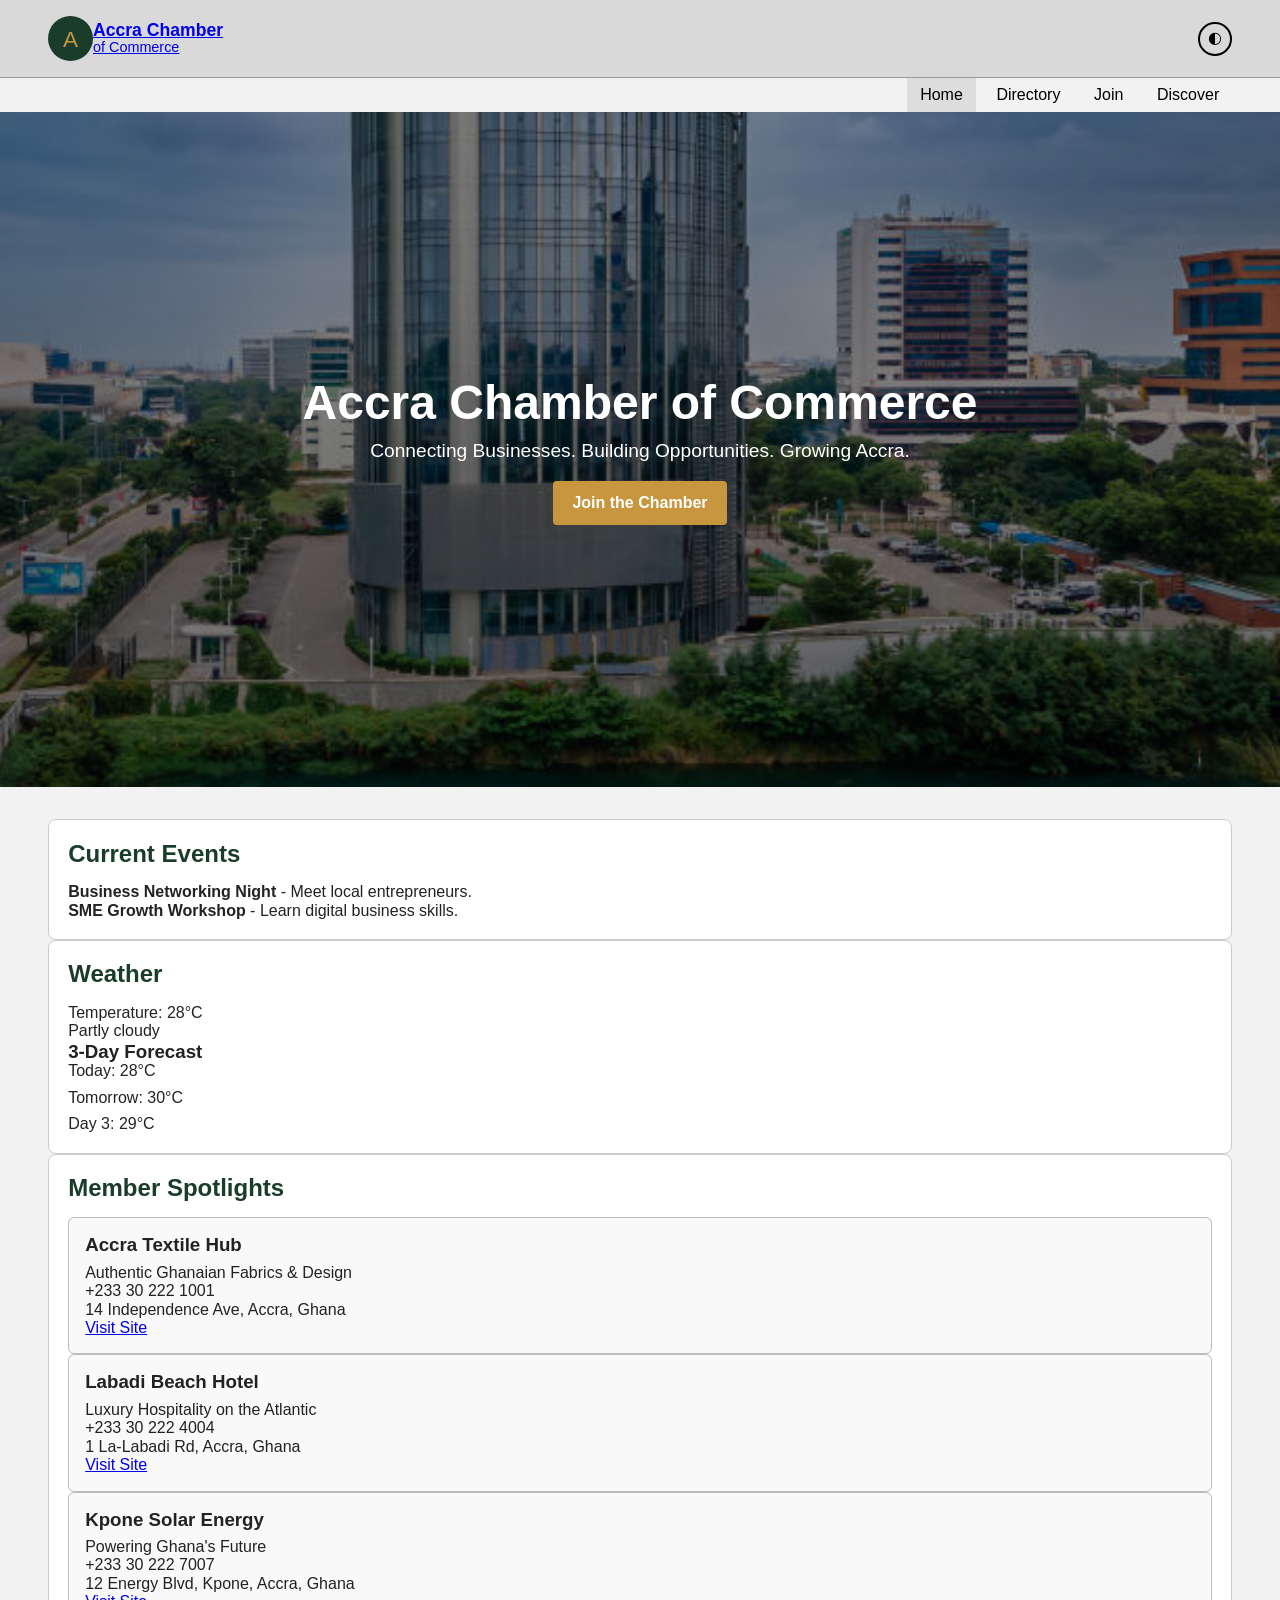
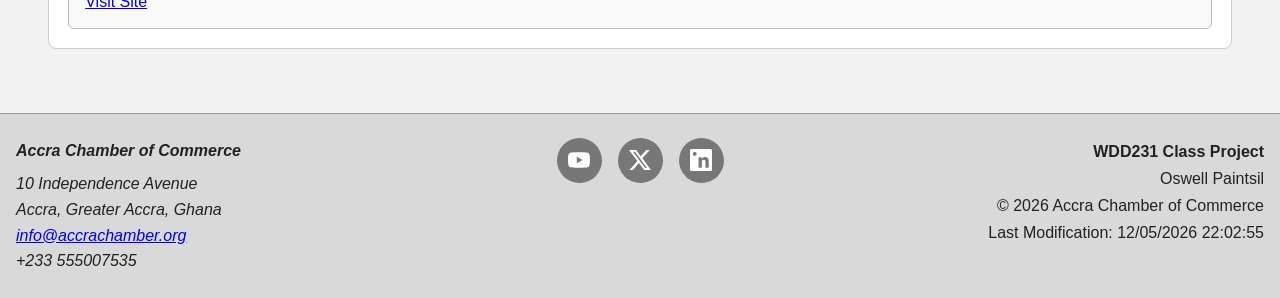
==== chamber/index.html @ fb3eba5d "W03: Chamber Home Page" ====
<!doctype html>
<html lang="en">
  <head>
    <meta charset="UTF-8" />
    <meta name="viewport" content="width=device-width, initial-scale=1.0" />

    <meta
      name="description"
      content="Accra Chamber of Commerce - Supporting local businesses in Accra, Ghana."
    />
    <meta name="author" content="Oswell Paintsil" />

    <title>Home | Accra Chamber of Commerce</title>

    <!-- Favicon -->
    <link rel="icon" href="images/favicon.svg" type="image/svg+xml" />

    <!-- CSS -->
    <link rel="stylesheet" href="styles/normalize.css" />
    <link rel="stylesheet" href="styles/small.css" />
    <link rel="stylesheet" href="styles/larger.css" />

    <!-- Fonts -->
    <link rel="preconnect" href="https://fonts.googleapis.com" />
    <link rel="preconnect" href="https://fonts.gstatic.com" crossorigin />
    <link
      href="https://fonts.googleapis.com/css2?family=Source+Sans+3:wght@400;600;700&display=swap"
      rel="stylesheet"
    />
  </head>

  <body>
    <header>
      <a href="index.html" class="header-logo">
        <svg class="logo-icon" viewBox="0 0 44 44">
          <rect width="44" height="44" rx="22" fill="#1a3c2a" />
          <text
            x="22"
            y="30"
            text-anchor="middle"
            font-size="22"
            fill="#c8963e"
          >
            A
          </text>
        </svg>

        <div class="logo-text">
          <span class="site-name">Accra Chamber</span>
          <span class="site-sub">of Commerce</span>
        </div>
      </a>

      <div class="header-controls">
        <button class="theme-toggle">&#9680;</button>
        <button class="hamburger" aria-expanded="false">
          <span></span><span></span><span></span>
        </button>
      </div>
    </header>

    <nav id="main-nav">
      <ul>
        <li><a href="index.html">Home</a></li>
        <li><a href="directory.html">Directory</a></li>
        <li><a href="join.html">Join</a></li>
        <li><a href="discover.html">Discover</a></li>
      </ul>
    </nav>

    <!-- HERO (CSS BACKGROUND ONLY) -->
    <section class="hero">
      <div class="hero-overlay">
        <h1>Accra Chamber of Commerce</h1>
        <p>Connecting Businesses. Building Opportunities. Growing Accra.</p>

        <a href="join.html" class="cta-btn">Join the Chamber</a>
      </div>
    </section>

    <!-- HOME CONTENT -->
    <main class="home-main">
      <!-- EVENTS -->
      <section class="home-card">
        <h2>Current Events</h2>

        <p>
          <strong>Business Networking Night</strong> - Meet local entrepreneurs.
        </p>
        <p>
          <strong>SME Growth Workshop</strong> - Learn digital business skills.
        </p>
      </section>

      <!-- WEATHER -->
      <section class="home-card">
        <h2>Weather</h2>

        <p>Temperature: <span id="current-temp">--</span>°C</p>
        <p id="weather-desc">Loading...</p>

        <h3>3-Day Forecast</h3>
        <ul id="forecast-list"></ul>
      </section>

      <!-- SPOTLIGHTS -->
      <section class="home-card spotlight-section">
        <h2>Member Spotlights</h2>
        <div id="spotlight-container"></div>
      </section>
    </main>

    <!-- ===================== FOOTER  — matches wireframe layout ===================== -->
    <footer>
      <div class="footer-inner">
        <!-- Left: org contact info -->
        <address class="footer-org">
          <strong>Accra Chamber of Commerce</strong>
          10 Independence Avenue<br />
          Accra, Greater Accra, Ghana<br />
          <a href="mailto:info@accrachamber.org">info@accrachamber.org</a><br />
          +233 555007535
        </address>

        <!-- Centre: social icons (YouTube, Twitter/X, LinkedIn) -->
        <div
          class="footer-social"
          role="navigation"
          aria-label="Social media links"
        >
          <a
            href="https://youtube.com"
            target="_blank"
            rel="noopener noreferrer"
            aria-label="YouTube"
          >
            <svg viewBox="0 0 24 24" aria-hidden="true">
              <path
                d="M23.5 6.2a3 3 0 0 0-2.1-2.1C19.5 3.6 12 3.6 12 3.6s-7.5 0-9.4.5A3 3 0 0 0 .5 6.2C0 8.1 0 12 0 12s0 3.9.5 5.8a3 3 0 0 0 2.1 2.1C4.5 20.4 12 20.4 12 20.4s7.5 0 9.4-.5a3 3 0 0 0 2.1-2.1C24 15.9 24 12 24 12s0-3.9-.5-5.8zM9.6 15.6V8.4l6.3 3.6-6.3 3.6z"
              />
            </svg>
          </a>
          <a
            href="https://twitter.com"
            target="_blank"
            rel="noopener noreferrer"
            aria-label="Twitter / X"
          >
            <svg viewBox="0 0 24 24" aria-hidden="true">
              <path
                d="M18.9 1h3.7l-8 9.2L24 23h-7.4l-5.8-7.6L4.2 23H.5l8.6-9.8L0 1h7.6l5.2 6.9L18.9 1zm-1.3 19.8h2L6.5 3.1H4.3l13.3 17.7z"
              />
            </svg>
          </a>
          <a
            href="https://linkedin.com"
            target="_blank"
            rel="noopener noreferrer"
            aria-label="LinkedIn"
          >
            <svg viewBox="0 0 24 24" aria-hidden="true">
              <path
                d="M20.45 20.45h-3.56v-5.57c0-1.33-.02-3.04-1.85-3.04-1.85 0-2.14 1.45-2.14 2.94v5.67H9.35V9h3.41v1.56h.05a3.74 3.74 0 0 1 3.37-1.85c3.6 0 4.27 2.37 4.27 5.45v6.29zM5.34 7.43a2.07 2.07 0 1 1 0-4.13 2.07 2.07 0 0 1 0 4.13zM3.56 20.45h3.56V9H3.56v11.45zM22.22 0H1.78C.8 0 0 .78 0 1.74v20.52C0 23.22.8 24 1.78 24h20.44C23.2 24 24 23.22 24 22.26V1.74C24 .78 23.2 0 22.22 0z"
              />
            </svg>
          </a>
        </div>

        <!-- Right: development info -->
        <div class="footer-dev">
          <strong>WDD231 Class Project</strong><br />
          Oswell Paintsil<br />
          &copy; <span id="copyright-year"></span> Accra Chamber of Commerce<br />
          Last Modification: <span id="last-modified"></span>
        </div>
      </div>
    </footer>

    <script src="scripts/main.js"></script>
  </body>
</html>
---- chamber/styles/small.css ----
/* ============================================
   RESET / NORMALIZE
============================================ */
* {
    margin: 0;
    padding: 0;
    box-sizing: border-box;
}

html {
    font-size: 16px;
}

body {
    font-family: Arial, Helvetica, sans-serif;
    background-color: #f2f2f2;
    color: #222;
    min-width: 320px;
}

/* ============================================
   HEADER
============================================ */
header {
    background-color: #d9d9d9;
    padding: 1rem;
    border-bottom: 1px solid #999;
}

.header-logo {
    display: flex;
    align-items: center;
    justify-content: space-between;
}

.logo-left {
    display: flex;
    align-items: center;
    gap: .5rem;
}

.logo-icon {
    width: 45px;
    height: 45px;
}

.logo-text {
    line-height: 1.1;
}

.site-name {
    display: block;
    font-size: 1.1rem;
    font-weight: bold;
}

.site-sub {
    display: block;
    font-size: .9rem;
}

/* ============================================
   HEADER CONTROLS
============================================ */
.header-controls {
    display: flex;
    align-items: center;
    gap: 1rem;
}

.theme-toggle {
    background: none;
    border: 2px solid #000;
    border-radius: 50%;
    width: 34px;
    height: 34px;
    cursor: pointer;
    font-size: 1rem;
}

.hamburger {
    background: none;
    border: none;
    cursor: pointer;
}

.hamburger span {
    display: block;
    width: 28px;
    height: 3px;
    background-color: #000;
    margin: 5px 0;
}

/* ============================================
   NAVIGATION
============================================ */
nav {
    display: none;
    background-color: #333;
}

nav.open {
    display: block;
}

nav ul {
    list-style: none;
}

nav ul li a {
    display: block;
    padding: .9rem;
    color: #fff;
    text-decoration: none;
    border-top: 1px solid #555;
}

nav ul li a:hover,
nav ul li a.active {
    background-color: #555;
}

/* ============================================
   PAGE BANNER
============================================ */
.page-banner {
    background-color: #e5e5e5;
    text-align: center;
    padding: 1.5rem 1rem;
    border-bottom: 1px solid #bbb;
}

.page-banner h1 {
    font-size: 2rem;
    margin-bottom: .5rem;
}

.page-banner p {
    font-size: .95rem;
}

/* ============================================
   DIRECTORY CONTROLS
============================================ */
.directory-controls {
    display: flex;
    justify-content: space-between;
    align-items: center;
    padding: 1rem;
    background-color: #fff;
    border-bottom: 1px solid #ccc;
}

.directory-controls h2 {
    font-size: 1.1rem;
}

.view-toggle {
    display: flex;
    gap: .5rem;
}

.view-btn {
    padding: .4rem .7rem;
    border: 1px solid #333;
    background-color: #fff;
    cursor: pointer;
    font-size: 1rem;
}

.view-btn.active {
    background-color: #333;
    color: #fff;
}

/* ============================================
   MAIN
============================================ */
main {
    padding: 1rem;
}

/* ============================================
   GRID VIEW
============================================ */
#members-container.grid-view {
    display: grid;
    grid-template-columns: 1fr;
    gap: 1rem;
}

/* ============================================
   MEMBER CARD
============================================ */
.member-card {
    background-color: #fff;
    border: 1px solid #bbb;
}

.card-header {
    text-align: center;
    padding: .8rem;
    border-bottom: 1px solid #bbb;
    background-color: #efefef;
}

.card-name {
    font-size: 1.2rem;
    font-weight: bold;
}

.card-tagline {
    font-size: .9rem;
    color: #555;
}

.card-body {
    display: flex;
    gap: 1rem;
    padding: 1rem;
}

.card-img-wrap {
    width: 80px;
    height: 80px;
    background-color: #ccc;
    border: 1px solid #999;
    flex-shrink: 0;

    display: flex;
    justify-content: center;
    align-items: center;

    position: relative;
}

.card-img-wrap::before,
.card-img-wrap::after {
    content: "";
    position: absolute;
    width: 100%;
    height: 1px;
    background-color: #777;
    top: 50%;
}

.card-img-wrap::before {
    transform: rotate(45deg);
}

.card-img-wrap::after {
    transform: rotate(-45deg);
}

.card-emoji {
    position: relative;
    z-index: 1;
    font-size: 2rem;
}

.card-info {
    display: flex;
    flex-direction: column;
    gap: .5rem;
    font-size: .9rem;
}

.card-info-row .lbl {
    font-weight: bold;
}

.card-info-row a {
    color: #000;
    text-decoration: none;
}

.card-info-row a:hover {
    text-decoration: underline;
}

.card-footer {
    padding: .7rem 1rem;
    border-top: 1px solid #bbb;
    background-color: #f7f7f7;
}

.membership-badge {
    padding: .25rem .6rem;
    color: #fff;
    font-size: .8rem;
    font-weight: bold;
}

.badge-gold {
    background-color: goldenrod;
}

.badge-silver {
    background-color: gray;
}

.badge-member {
    background-color: green;
}

/* ============================================
   LIST VIEW
============================================ */
#members-container.list-view {
    display: flex;
    flex-direction: column;
    gap: .5rem;
}

#members-container.list-view .member-card {
    display: block;
}

#members-container.list-view .card-body {
    flex-direction: row;
    align-items: center;
}

#members-container.list-view .card-img-wrap {
    width: 60px;
    height: 60px;
}

/* ============================================
   LOADING
============================================ */
.loading-state {
    text-align: center;
    padding: 2rem;
}

/* ============================================
   FOOTER
============================================ */
footer {
    background-color: #d9d9d9;
    margin-top: 2rem;
    padding: 1.5rem 1rem;
    border-top: 1px solid #999;
}

.footer-inner {
    display: flex;
    flex-direction: column;
    gap: 1.5rem;
}

.footer-org {
    line-height: 1.6;
}

.footer-org strong {
    display: block;
    margin-bottom: .5rem;
}

.footer-social {
    display: flex;
    gap: 1rem;
}

.footer-social a {
    width: 45px;
    height: 45px;
    background-color: #777;
    border-radius: 50%;

    display: flex;
    justify-content: center;
    align-items: center;
}

.footer-social svg {
    width: 22px;
    height: 22px;
    fill: #fff;
}

.footer-dev {
    line-height: 1.7;
}

/* ============================================
   ACCESSIBILITY
============================================ */
.visually-hidden {
    position: absolute;
    left: -9999px;
}

.hero {
    width: 100%;
    height: 50vh;          /* reduced for mobile stability */
    min-height: 280px;

    background-image: url("../images/hero-image.jpg");
    background-size: cover;
    background-position: center top; /* KEY FIX */
    background-repeat: no-repeat;

    position: relative;
    display: flex;
    align-items: center;
    justify-content: center;

    overflow: hidden;
}

.hero::before {
    content: "";
    position: absolute;
    inset: 0;

    background: linear-gradient(
        rgba(0,0,0,0.35),
        rgba(0,0,0,0.55)
    );
}

.hero-overlay {
    position: relative;
    z-index: 2;

    text-align: center;
    color: #fff;

    padding: 1rem;
    max-width: 90%;
}

.hero-overlay h1 {
    font-size: 1.6rem;
    margin-bottom: 0.5rem;
}

.hero-overlay p {
    font-size: 0.95rem;
    line-height: 1.4;
}




```css
/* ============================================
   HOME PAGE
============================================ */

.home-main {
    display: grid;
    gap: 1rem;
    padding: 1rem;
}

.home-card {
    background-color: #fff;
    padding: 1.2rem;
    border: 1px solid #ccc;
    border-radius: 8px;
}

.home-card h2 {
    margin-bottom: 1rem;
    color: #1a3c2a;
}

.event-item {
    margin-bottom: 1rem;
}

.event-item h3 {
    margin-bottom: .4rem;
}

/* ============================================
   CTA BUTTON
============================================ */

.cta-btn {
    display: inline-block;
    margin-top: 1rem;
    background-color: #c8963e;
    color: #fff;
    padding: .8rem 1.2rem;
    text-decoration: none;
    font-weight: bold;
    border-radius: 4px;
}

.cta-btn:hover {
    background-color: #a57c30;
}

/* ============================================
   WEATHER
============================================ */

.weather-current {
    margin-bottom: 1rem;
}

#forecast-list {
    list-style: none;
    display: flex;
    flex-direction: column;
    gap: .5rem;
}

/* ============================================
   SPOTLIGHTS
============================================ */

.spotlight-grid {
    display: grid;
    gap: 1rem;
}

.spotlight-card {
    border: 1px solid #bbb;
    padding: 1rem;
    background-color: #f9f9f9;
    border-radius: 6px;
}

.spotlight-card img {
    width: 100%;
    max-width: 120px;
    margin-bottom: 1rem;
}

.spotlight-card h3 {
    margin-bottom: .5rem;
}

/* ============================================
   RESPONSIVE HOME LAYOUT
============================================ */

@media screen and (min-width: 768px) {

    .home-main {
        grid-template-columns: 1fr 1fr;
    }

    .spotlight-section {
        grid-column: 1 / -1;
    }

    .spotlight-grid {
        grid-template-columns: repeat(3, 1fr);
    }
}
```
---- chamber/styles/larger.css ----
/* ============================================
   TABLET VIEW
============================================ */
@media screen and (min-width: 640px) {

    /* ========================================
       HEADER
    ======================================== */
    header {
        display: flex;
        justify-content: space-between;
        align-items: center;
        padding: 1rem 2rem;
    }

    .header-logo {
        width: auto;
    }

    /* ========================================
       NAVIGATION
    ======================================== */
    .hamburger {
        display: none;
    }

    nav {
        display: block !important;
        background-color: transparent;
    }

    nav ul {
        display: flex;
        justify-content: flex-end;
        align-items: center;
        gap: .5rem;
        padding-right: 2rem;
    }

    nav ul li a {
        color: #000;
        border: none;
        padding: .5rem .8rem;
    }

    nav ul li a:hover,
    nav ul li a.active {
        background-color: #ddd;
        color: #000;
    }

    /* ========================================
       MAIN
    ======================================== */
    main {
        padding: 2rem;
    }

    /* ========================================
       DIRECTORY GRID
    ======================================== */
    #members-container.grid-view {
        grid-template-columns: repeat(2, 1fr);
    }

    /* ========================================
       FOOTER
    ======================================== */
    .footer-inner {
        flex-direction: row;
        justify-content: space-between;
        align-items: flex-start;
    }

    .footer-org,
    .footer-dev {
        flex: 1;
    }

    .footer-dev {
        text-align: right;
    }

    .footer-social {
        justify-content: center;
        align-items: center;
    }
}

/* ============================================
   DESKTOP VIEW
============================================ */
@media screen and (min-width: 900px) {

    /* ========================================
       HEADER
    ======================================== */
    header {
        padding: 1rem 3rem;
    }

    nav ul {
        padding-right: 3rem;
    }

    /* ========================================
       PAGE BANNER
    ======================================== */
    .page-banner {
        padding: 2rem;
    }

    .page-banner h1 {
        font-size: 2.5rem;
    }

    /* ========================================
       MAIN
    ======================================== */
    main {
        padding: 2rem 3rem;
    }

    /* ========================================
       DIRECTORY GRID
    ======================================== */
    #members-container.grid-view {
        grid-template-columns: repeat(3, 1fr);
    }

    /* ========================================
       CARD ADJUSTMENTS
    ======================================== */
    .card-img-wrap {
        width: 90px;
        height: 90px;
    }

    .card-name {
        font-size: 1.3rem;
    }
}

/* ============================================
   LARGE SCREENS
============================================ */
@media screen and (min-width: 1200px) {

    #members-container.grid-view {
        grid-template-columns: repeat(4, 1fr);
    }

    main {
        max-width: 1400px;
        margin: 0 auto;
    }
}

@media screen and (min-width: 640px) {
    .hero {
        height: 65vh;
    }

    .hero-overlay h1 {
        font-size: 2.5rem;
    }

    .hero-overlay p {
        font-size: 1.2rem;
    }
}

@media screen and (min-width: 640px) {
    .hero {
        height: 65vh;
        background-position: center;
    }

    .hero-overlay h1 {
        font-size: 2.4rem;
    }

    .hero-overlay p {
        font-size: 1.2rem;
    }
}

@media screen and (min-width: 900px) {
    .hero {
        height: 75vh;
    }

    .hero-overlay h1 {
        font-size: 3rem;
    }
}
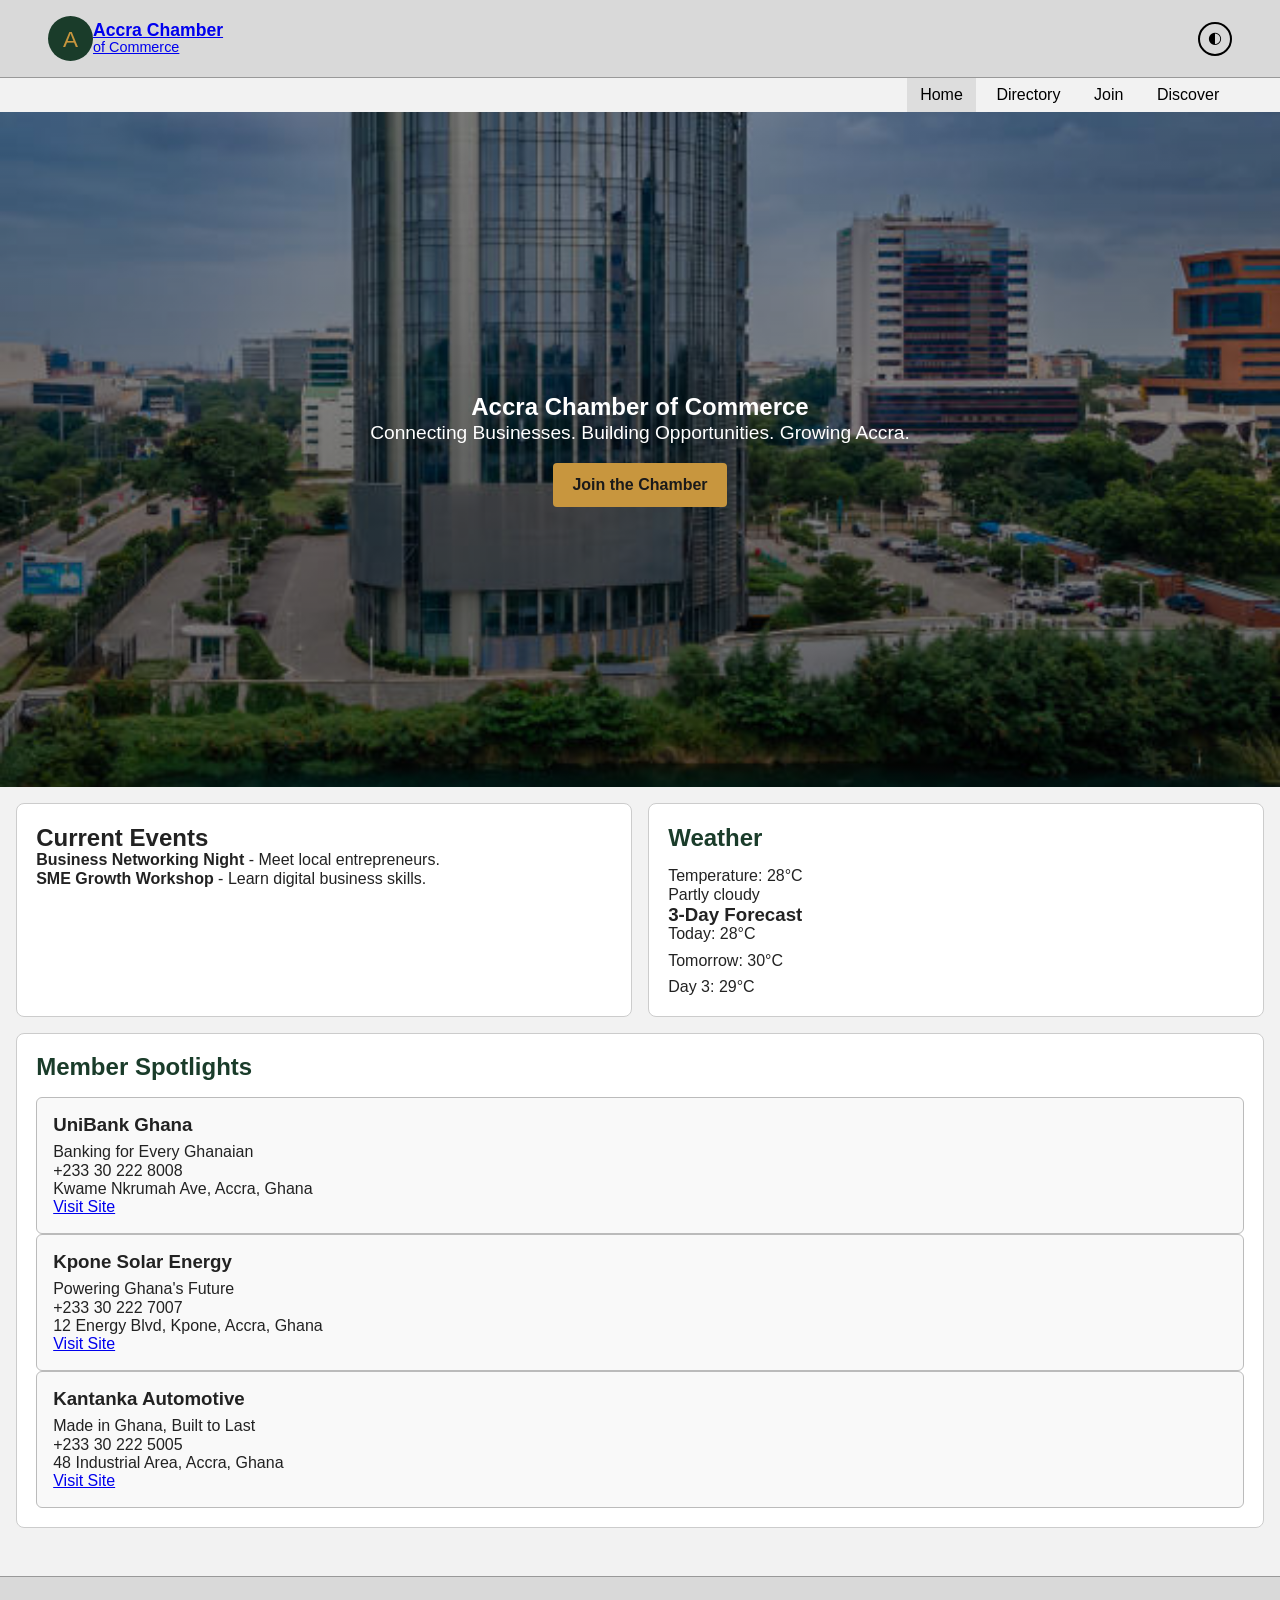
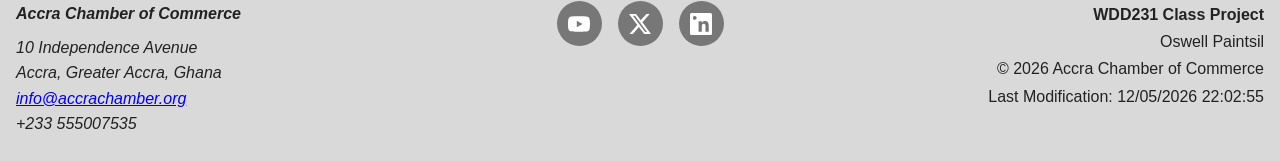
==== commit a13f5765: "Corrections to W03: Chamber Home Page assignment after audit report" ====
--- a/chamber/index.html
+++ b/chamber/index.html
@@ -6,14 +6,37 @@
 
     <meta
       name="description"
-      content="Accra Chamber of Commerce - Supporting local businesses in Accra, Ghana."
+      content="Browse the Accra Chamber of Commerce business directory. Find local businesses, contacts, and membership details for companies in Accra, Ghana."
     />
     <meta name="author" content="Oswell Paintsil" />
-
-    <title>Home | Accra Chamber of Commerce</title>
+    <title>Business Directory | Accra Chamber of Commerce</title>
 
     <!-- Favicon -->
-    <link rel="icon" href="images/favicon.svg" type="image/svg+xml" />
+    <link rel="icon" type="image/svg+xml" href="images/favicon.svg" />
+
+    <!-- Facebook Open Graph -->
+    <meta
+      property="og:title"
+      content="Business Directory | Accra Chamber of Commerce"
+    />
+    <meta
+      property="og:description"
+      content="Browse the Accra Chamber of Commerce member directory — local businesses, contacts, and memberships."
+    />
+    <meta
+      property="og:image"
+      content="https://oswellpaintsil.github.io/wdd231/chamber/images/hero-image.jpg"
+    />
+    <meta
+      property="og:url"
+      content="https://oswellpaintsil.github.io/wdd231/chamber/index.html"
+    />
+    <meta property="og:type" content="website" />
+
+    <!-- <title>Home | Accra Chamber of Commerce</title> -->
+
+    <!-- Favicon -->
+    <!-- <link rel="icon" href="images/favicon.svg" type="image/svg+xml" /> -->
 
     <!-- CSS -->
     <link rel="stylesheet" href="styles/normalize.css" />
@@ -71,7 +94,7 @@
     <!-- HERO (CSS BACKGROUND ONLY) -->
     <section class="hero">
       <div class="hero-overlay">
-        <h1>Accra Chamber of Commerce</h1>
+        <h2>Accra Chamber of Commerce</h2>
         <p>Connecting Businesses. Building Opportunities. Growing Accra.</p>
 
         <a href="join.html" class="cta-btn">Join the Chamber</a>
@@ -82,7 +105,7 @@
     <main class="home-main">
       <!-- EVENTS -->
       <section class="home-card">
-        <h2>Current Events</h2>
+        <h1>Current Events</h1>
 
         <p>
           <strong>Business Networking Night</strong> - Meet local entrepreneurs.
--- a/chamber/styles/small.css
+++ b/chamber/styles/small.css
@@ -398,8 +398,9 @@
     width: 100%;
     height: 50vh;          /* reduced for mobile stability */
     min-height: 280px;
-
-    background-image: url("../images/hero-image.jpg");
+    background-color: #1a3c2a;
+
+    background-image: url("/chamber/images/hero-image.jpg");
     background-size: cover;
     background-position: center top; /* KEY FIX */
     background-repeat: no-repeat;
@@ -447,7 +448,6 @@
 
 
 
-```css
 /* ============================================
    HOME PAGE
 ============================================ */
@@ -486,7 +486,8 @@
     display: inline-block;
     margin-top: 1rem;
     background-color: #c8963e;
-    color: #fff;
+    color: #1a1a1a;
+
     padding: .8rem 1.2rem;
     text-decoration: none;
     font-weight: bold;
@@ -556,4 +557,3 @@
         grid-template-columns: repeat(3, 1fr);
     }
 }
-```
